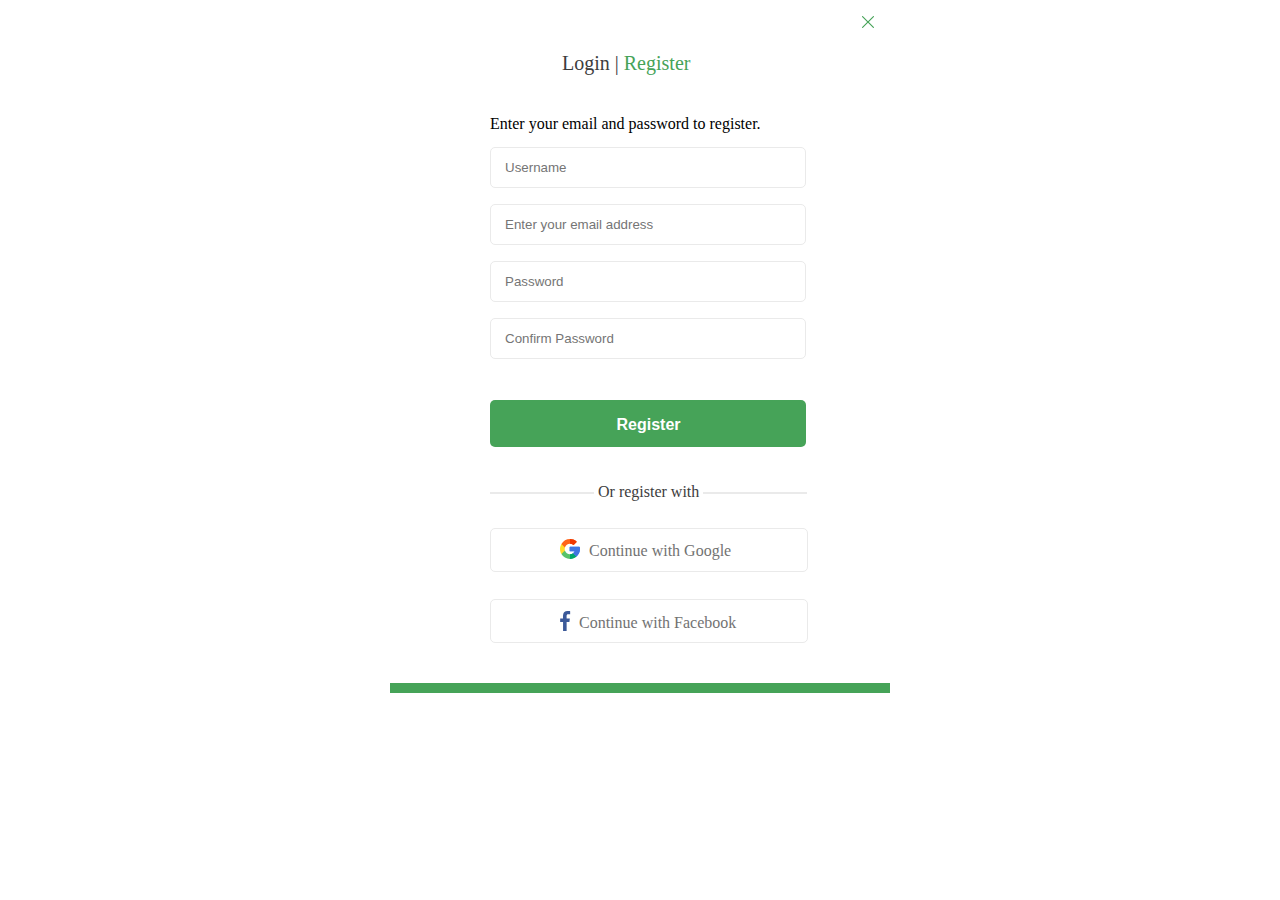
==== registration.html @ 06a03e7b "create new repository" ====
<!doctype html>
<html lang="en">
  <head>
    <meta charset="UTF-8">
    <meta name="viewport"
          content="width=device-width, user-scalable=no, initial-scale=1.0, maximum-scale=1.0, minimum-scale=1.0">
    <meta http-equiv="X-UA-Compatible" content="ie=edge">
    <title>Registration</title>

    <style>
        * {
            padding: 0;
            margin: 0;
        }
    </style>

  </head>

  <body style="max-width: 500px; margin: auto">
    <header>

      <img src="img/icon1.svg" alt="icon" style="float: right; padding: 13px 13px 0 0">

      <h1 style="padding: 52px 0 0 172px; font-size: 20px; font-weight: 500; color: #3D3D3D">
        Login | <span style="font-size: 20px; font-weight: 500; color: #46A358">Register</span>
      </h1>

    </header>

    <main>
      <p style="padding: 40px 0 0 100px;">Enter your email and password to register.</p>

      <form name="registration_form" action="" method="post">

        <div>
          <input type="text" name="Username" placeholder="Username" id="Username"
                 style="margin: 14px 0 0 100px; padding: 12px 0 12px 14px; width: 300px; border-radius: 5px; border: 1px solid #EAEAEA;">
        </div>

        <div>
          <input type="text" name="Email_Address" placeholder="Enter your email address" id="Email_Address"
                 style="margin: 16px 0 0 100px; padding: 12px 0 12px 14px; width: 300px; border-radius: 5px; border: 1px solid #EAEAEA;">
        </div>

        <div>
          <input type="text" name="Password" placeholder="Password" id="Password"
                 style="margin: 16px 0 0 100px; padding: 12px 0 12px 14px; width: 300px; border-radius: 5px; border: 1px solid #EAEAEA;">
        </div>

        <div>
          <input type="text" name="Confirm_Password" placeholder="Confirm Password" id="Confirm_Password"
                 style="margin: 16px 0 0 100px; padding: 12px 0 12px 14px; width: 300px; border-radius: 5px; border: 1px solid #EAEAEA;">
        </div>

        <div>
          <button type="submit"
                  style="margin: 41px 0 0 100px; padding: 16px 118px 13px 119px; width: 316px; font-size: 16px; font-weight: 700; color: #FFFFFF; background: #46A358; border-radius: 5px; border:none">
            Register
          </button>
        </div>

      </form>

    </main>

    <footer>

      <div style="margin: 36px 0 0 100px">
        <hr style="width: 102px; display: inline-block; border: 1px solid #EAEAEA; margin-bottom: 3px">

        <p style="display: inline-block; color: #3D3D3D">
          Or register with
        </p>

        <hr style="width: 102px; display: inline-block; border: 1px solid #EAEAEA; margin-bottom: 3px">
      </div>

      <div style="width: 316px; margin: 27px 0 0 100px; border: 1px solid #EAEAEA; border-radius: 5px">
        <a style="text-decoration: none; color: #727272" href="http://google.com" title="google" target="_blank">
          <img src="img/google.svg" alt="google" style="padding: 10px 211px 10px 69px; position: absolute">

          <p style="padding: 13px 68px 11px 98px">
            Continue with Google
          </p>
        </a>
      </div>

      <div style="width: 316px; margin: 27px 0 0 100px; border: 1px solid #EAEAEA; border-radius: 5px">
        <a style="text-decoration: none; color: #727272" href="http://facebook.com" title="facebook" target="_blank">
          <img src="img/facebook.svg" alt="facebook" style="padding: 11px 216px 9px 64px; position: absolute">

          <p style="padding: 14px 63px 10px 88px">
            Continue with Facebook
          </p>
        </a>
      </div>

      <hr style="margin: 40px 0 0 0; padding-bottom: 10px; background: #46A358; border: none">

    </footer>

  </body>
</html>
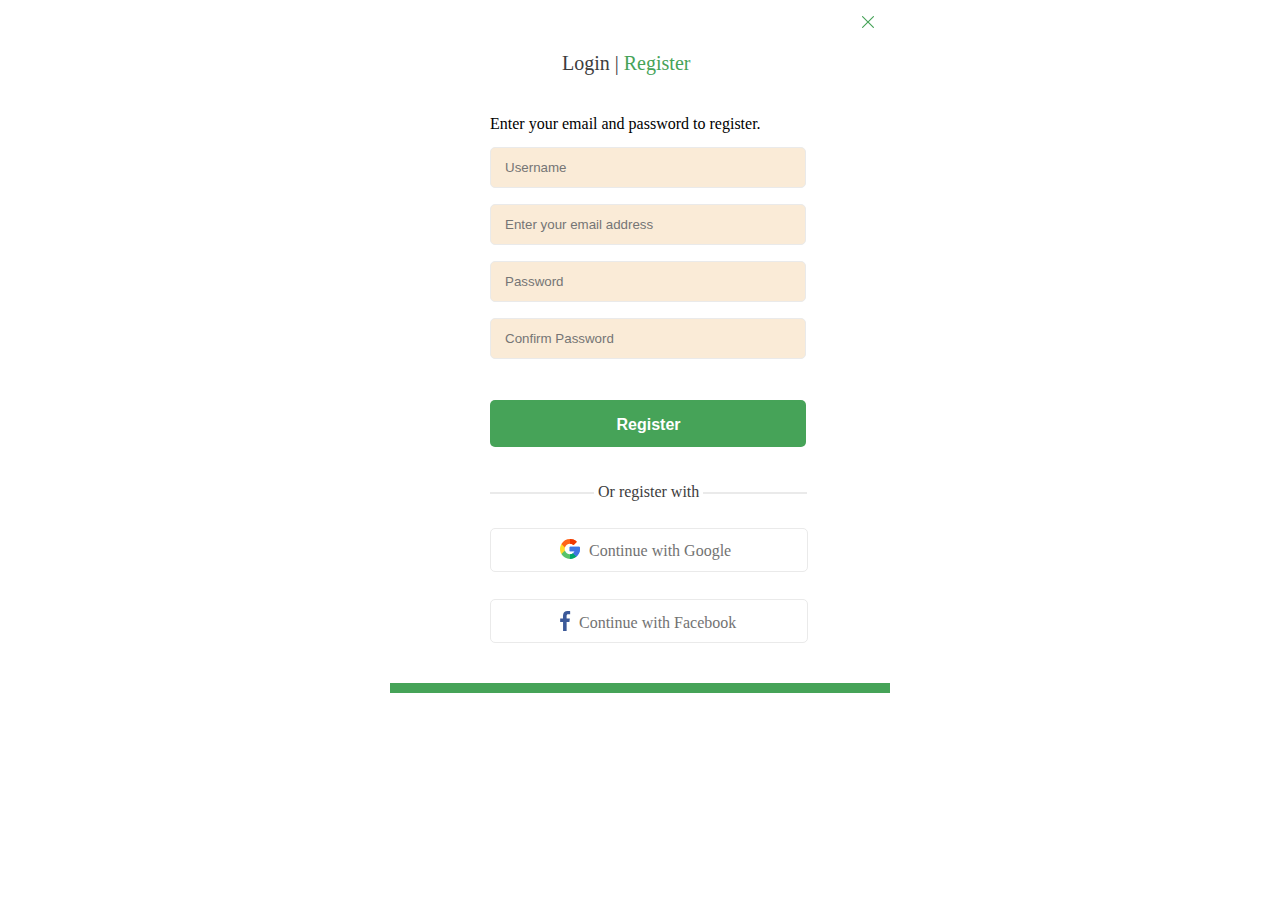
==== commit d90598a5: "change background input" ====
--- a/registration.html
+++ b/registration.html
@@ -34,22 +34,22 @@
 
         <div>
           <input type="text" name="Username" placeholder="Username" id="Username"
-                 style="margin: 14px 0 0 100px; padding: 12px 0 12px 14px; width: 300px; border-radius: 5px; border: 1px solid #EAEAEA;">
+                 style="margin: 14px 0 0 100px; padding: 12px 0 12px 14px; width: 300px; border-radius: 5px; border: 1px solid #EAEAEA; background: antiquewhite">
         </div>
 
         <div>
           <input type="text" name="Email_Address" placeholder="Enter your email address" id="Email_Address"
-                 style="margin: 16px 0 0 100px; padding: 12px 0 12px 14px; width: 300px; border-radius: 5px; border: 1px solid #EAEAEA;">
+                 style="margin: 16px 0 0 100px; padding: 12px 0 12px 14px; width: 300px; border-radius: 5px; border: 1px solid #EAEAEA; background: antiquewhite">
         </div>
 
         <div>
           <input type="text" name="Password" placeholder="Password" id="Password"
-                 style="margin: 16px 0 0 100px; padding: 12px 0 12px 14px; width: 300px; border-radius: 5px; border: 1px solid #EAEAEA;">
+                 style="margin: 16px 0 0 100px; padding: 12px 0 12px 14px; width: 300px; border-radius: 5px; border: 1px solid #EAEAEA; background: antiquewhite">
         </div>
 
         <div>
           <input type="text" name="Confirm_Password" placeholder="Confirm Password" id="Confirm_Password"
-                 style="margin: 16px 0 0 100px; padding: 12px 0 12px 14px; width: 300px; border-radius: 5px; border: 1px solid #EAEAEA;">
+                 style="margin: 16px 0 0 100px; padding: 12px 0 12px 14px; width: 300px; border-radius: 5px; border: 1px solid #EAEAEA; background: antiquewhite">
         </div>
 
         <div>
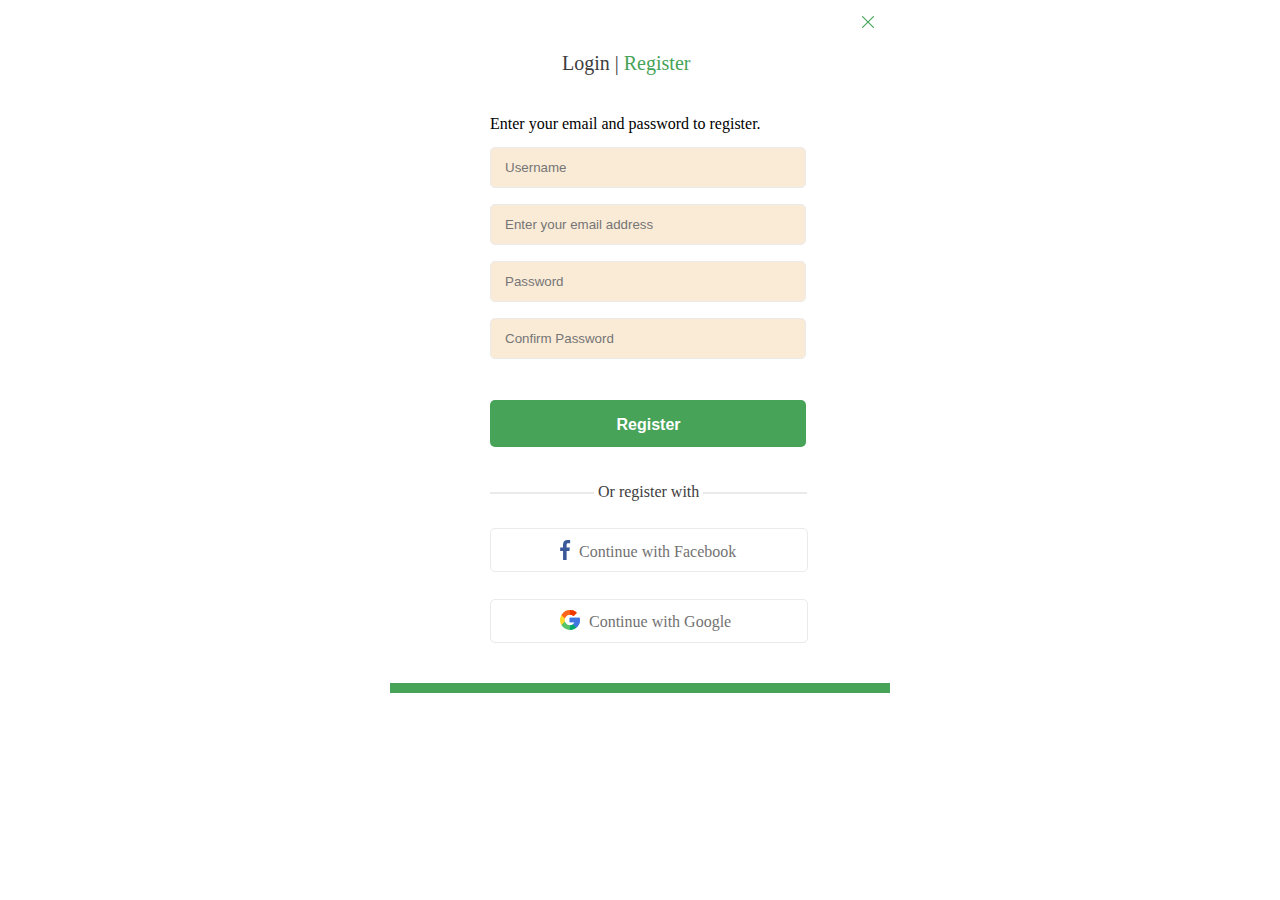
==== commit ade7986d: "changing links in places" ====
--- a/registration.html
+++ b/registration.html
@@ -76,21 +76,21 @@
       </div>
 
       <div style="width: 316px; margin: 27px 0 0 100px; border: 1px solid #EAEAEA; border-radius: 5px">
+        <a style="text-decoration: none; color: #727272" href="http://facebook.com" title="facebook" target="_blank">
+          <img src="img/facebook.svg" alt="facebook" style="padding: 11px 216px 9px 64px; position: absolute">
+
+          <p style="padding: 14px 63px 10px 88px">
+            Continue with Facebook
+          </p>
+        </a>
+      </div>
+
+      <div style="width: 316px; margin: 27px 0 0 100px; border: 1px solid #EAEAEA; border-radius: 5px">
         <a style="text-decoration: none; color: #727272" href="http://google.com" title="google" target="_blank">
           <img src="img/google.svg" alt="google" style="padding: 10px 211px 10px 69px; position: absolute">
 
           <p style="padding: 13px 68px 11px 98px">
             Continue with Google
-          </p>
-        </a>
-      </div>
-
-      <div style="width: 316px; margin: 27px 0 0 100px; border: 1px solid #EAEAEA; border-radius: 5px">
-        <a style="text-decoration: none; color: #727272" href="http://facebook.com" title="facebook" target="_blank">
-          <img src="img/facebook.svg" alt="facebook" style="padding: 11px 216px 9px 64px; position: absolute">
-
-          <p style="padding: 14px 63px 10px 88px">
-            Continue with Facebook
           </p>
         </a>
       </div>
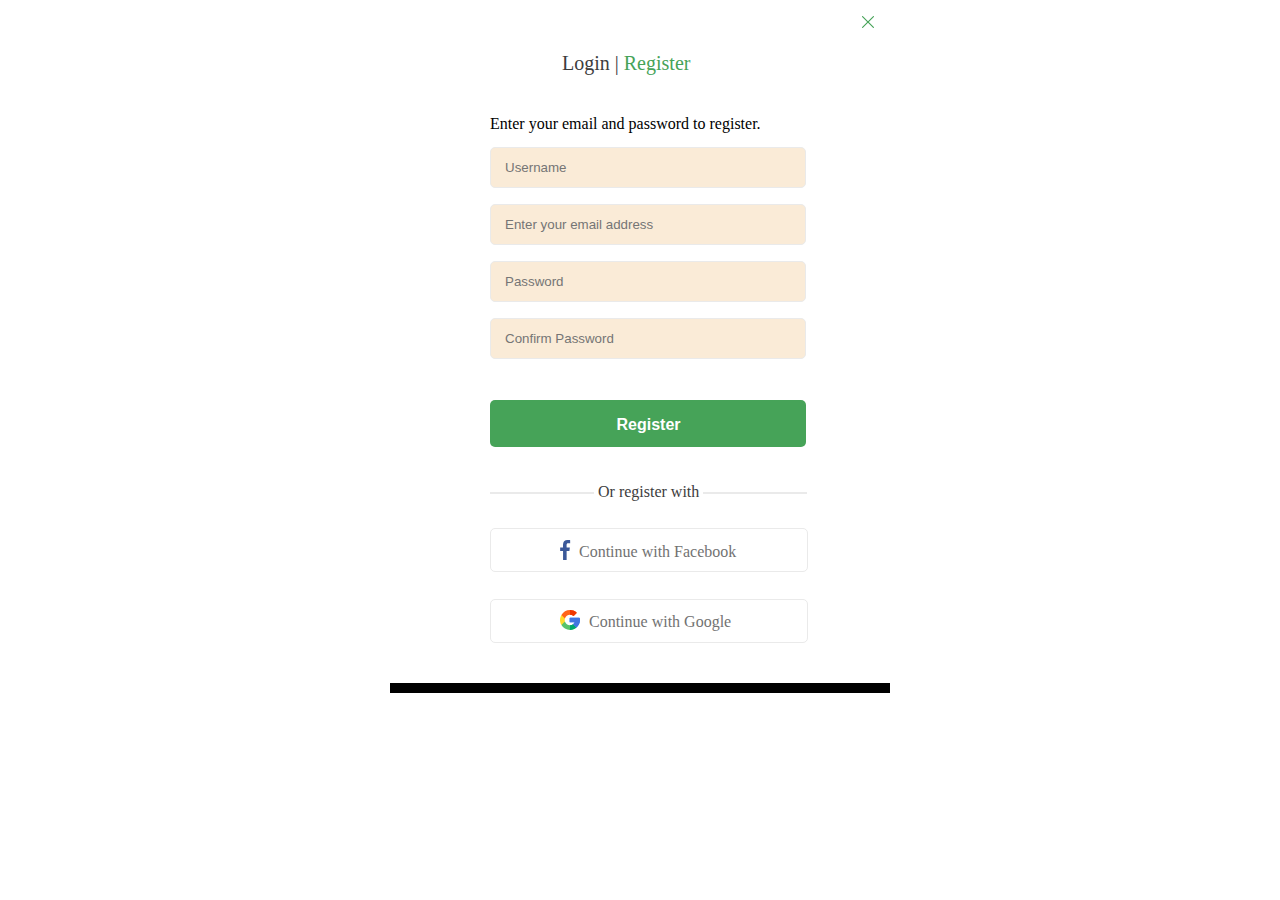
==== commit 84166e77: "change background hr" ====
--- a/registration.html
+++ b/registration.html
@@ -95,7 +95,7 @@
         </a>
       </div>
 
-      <hr style="margin: 40px 0 0 0; padding-bottom: 10px; background: #46A358; border: none">
+      <hr style="margin: 40px 0 0 0; padding-bottom: 10px; background: black; border: none">
 
     </footer>
 
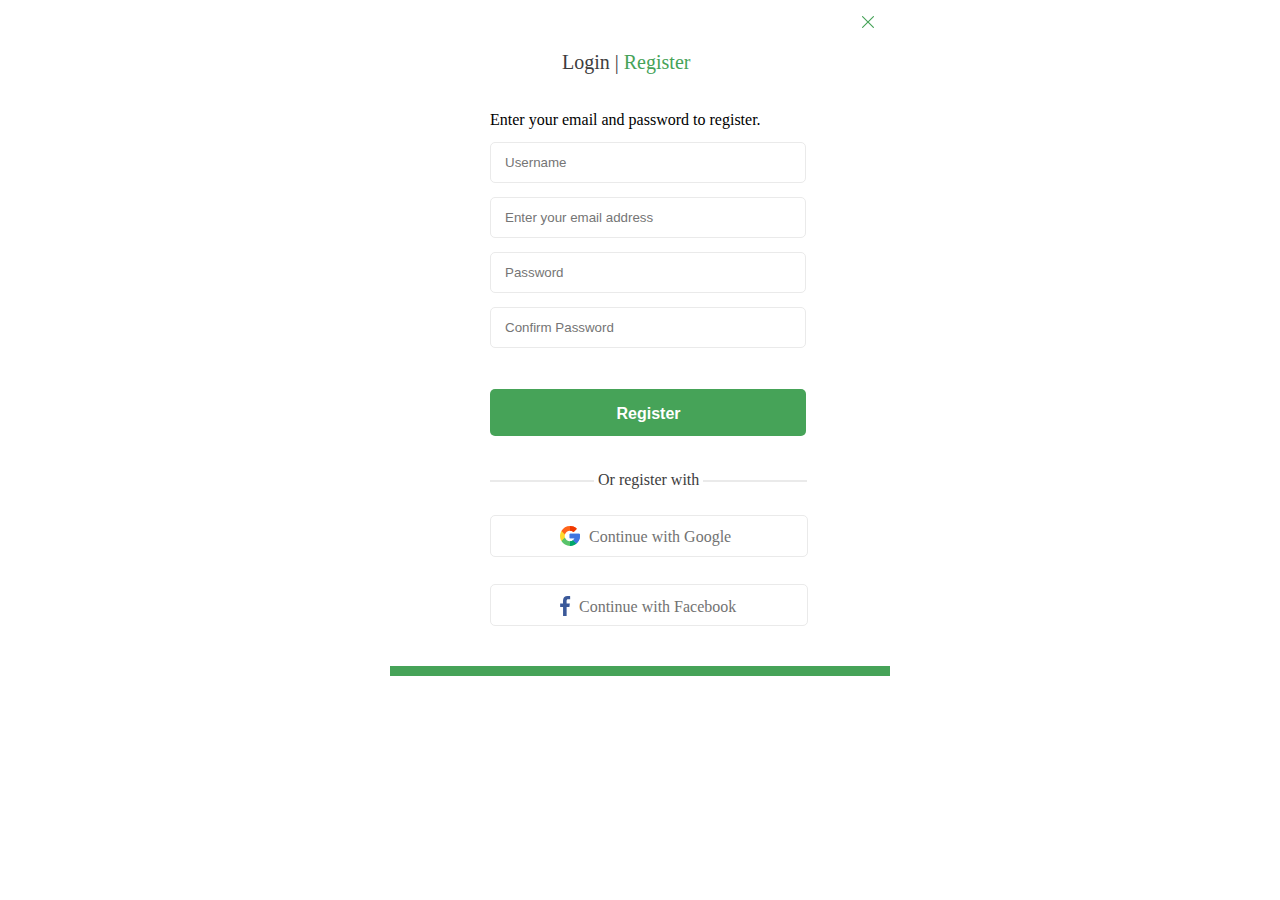
==== commit f30313a1: "add files" ====
--- a/registration.html
+++ b/registration.html
@@ -6,55 +6,44 @@
           content="width=device-width, user-scalable=no, initial-scale=1.0, maximum-scale=1.0, minimum-scale=1.0">
     <meta http-equiv="X-UA-Compatible" content="ie=edge">
     <title>Registration</title>
-
-    <style>
-        * {
-            padding: 0;
-            margin: 0;
-        }
-    </style>
-
+    <link rel="stylesheet" href="css/reset.css">
+    <link rel="stylesheet" href="css/style.css">
   </head>
 
-  <body style="max-width: 500px; margin: auto">
+  <body>
     <header>
 
-      <img src="img/icon1.svg" alt="icon" style="float: right; padding: 13px 13px 0 0">
+      <img class="cross_icon" src="img/icon1.svg" alt="icon">
 
-      <h1 style="padding: 52px 0 0 172px; font-size: 20px; font-weight: 500; color: #3D3D3D">
-        Login | <span style="font-size: 20px; font-weight: 500; color: #46A358">Register</span>
+      <h1 class="title_form">
+        Login | <span class="span_title_form">Register</span>
       </h1>
 
     </header>
 
     <main>
-      <p style="padding: 40px 0 0 100px;">Enter your email and password to register.</p>
+      <p class="text_registration">Enter your email and password to register.</p>
 
       <form name="registration_form" action="" method="post">
 
         <div>
-          <input type="text" name="Username" placeholder="Username" id="Username"
-                 style="margin: 14px 0 0 100px; padding: 12px 0 12px 14px; width: 300px; border-radius: 5px; border: 1px solid #EAEAEA; background: antiquewhite">
+          <input class="input_form" type="text" name="Username" placeholder="Username" id="Username">
         </div>
 
         <div>
-          <input type="text" name="Email_Address" placeholder="Enter your email address" id="Email_Address"
-                 style="margin: 16px 0 0 100px; padding: 12px 0 12px 14px; width: 300px; border-radius: 5px; border: 1px solid #EAEAEA; background: antiquewhite">
+          <input class="input_form" type="text" name="Email_Address" placeholder="Enter your email address" id="Email_Address">
         </div>
 
         <div>
-          <input type="text" name="Password" placeholder="Password" id="Password"
-                 style="margin: 16px 0 0 100px; padding: 12px 0 12px 14px; width: 300px; border-radius: 5px; border: 1px solid #EAEAEA; background: antiquewhite">
+          <input class="input_form" type="text" name="Password" placeholder="Password" id="Password">
         </div>
 
         <div>
-          <input type="text" name="Confirm_Password" placeholder="Confirm Password" id="Confirm_Password"
-                 style="margin: 16px 0 0 100px; padding: 12px 0 12px 14px; width: 300px; border-radius: 5px; border: 1px solid #EAEAEA; background: antiquewhite">
+          <input class="input_form" type="text" name="Confirm_Password" placeholder="Confirm Password" id="Confirm_Password">
         </div>
 
         <div>
-          <button type="submit"
-                  style="margin: 41px 0 0 100px; padding: 16px 118px 13px 119px; width: 316px; font-size: 16px; font-weight: 700; color: #FFFFFF; background: #46A358; border-radius: 5px; border:none">
+          <button class="btn_registration" type="submit">
             Register
           </button>
         </div>
@@ -65,37 +54,37 @@
 
     <footer>
 
-      <div style="margin: 36px 0 0 100px">
-        <hr style="width: 102px; display: inline-block; border: 1px solid #EAEAEA; margin-bottom: 3px">
+      <div class="section_offer">
+        <hr class="broken_line">
 
-        <p style="display: inline-block; color: #3D3D3D">
+        <p class="text_offer">
           Or register with
         </p>
 
-        <hr style="width: 102px; display: inline-block; border: 1px solid #EAEAEA; margin-bottom: 3px">
+        <hr class="broken_line">
       </div>
 
-      <div style="width: 316px; margin: 27px 0 0 100px; border: 1px solid #EAEAEA; border-radius: 5px">
-        <a style="text-decoration: none; color: #727272" href="http://facebook.com" title="facebook" target="_blank">
-          <img src="img/facebook.svg" alt="facebook" style="padding: 11px 216px 9px 64px; position: absolute">
+      <div class="socials">
+        <a class="socials_link" href="http://google.com" title="google" target="_blank">
+          <img class="icon_google" src="img/google.svg" alt="google">
 
-          <p style="padding: 14px 63px 10px 88px">
+          <p class="text_google">
+            Continue with Google
+          </p>
+        </a>
+      </div>
+
+      <div class="socials">
+        <a class="socials_link" href="http://facebook.com" title="facebook" target="_blank">
+          <img class="icon_facebook" src="img/facebook.svg" alt="facebook">
+
+          <p class="text_facebook">
             Continue with Facebook
           </p>
         </a>
       </div>
 
-      <div style="width: 316px; margin: 27px 0 0 100px; border: 1px solid #EAEAEA; border-radius: 5px">
-        <a style="text-decoration: none; color: #727272" href="http://google.com" title="google" target="_blank">
-          <img src="img/google.svg" alt="google" style="padding: 10px 211px 10px 69px; position: absolute">
-
-          <p style="padding: 13px 68px 11px 98px">
-            Continue with Google
-          </p>
-        </a>
-      </div>
-
-      <hr style="margin: 40px 0 0 0; padding-bottom: 10px; background: black; border: none">
+      <hr class="background_line">
 
     </footer>
 
--- a/css/style.css
+++ b/css/style.css
@@ -0,0 +1,104 @@
+* {
+    padding: 0;
+    margin: 0;
+}
+
+body{
+    max-width: 500px;
+    margin: auto;
+}
+
+.cross_icon{
+    float: right;
+    padding: 13px 13px 0 0;
+}
+
+.title_form{
+    padding: 52px 0 0 172px;
+    font-size: 20px;
+    font-weight: 500;
+    color: #3D3D3D;
+}
+
+.span_title_form{
+    font-size: 20px;
+    font-weight: 500;
+    color: #46A358;
+}
+
+.text_registration{
+    padding: 40px 0 0 100px;
+}
+
+.input_form{
+    margin: 14px 0 0 100px;
+    padding: 12px 0 12px 14px;
+    width: 300px;
+    border-radius: 5px;
+    border: 1px solid #EAEAEA;
+}
+
+.btn_registration{
+    margin: 41px 0 0 100px;
+    padding: 16px 118px 13px 119px;
+    width: 316px;
+    font-size: 16px;
+    font-weight: 700;
+    color: #FFFFFF;
+    background: #46A358;
+    border-radius: 5px;
+    border:none;
+}
+
+.section_offer{
+    margin: 36px 0 0 100px;
+}
+
+.text_offer{
+    display: inline-block;
+    color: #3D3D3D;
+}
+
+.broken_line{
+    width: 102px;
+    display: inline-block;
+    border: 1px solid #EAEAEA;
+    margin-bottom: 3px;
+}
+
+.socials{
+    width: 316px;
+    margin: 27px 0 0 100px;
+    border: 1px solid #EAEAEA;
+    border-radius: 5px;
+}
+
+.socials_link{
+    text-decoration: none;
+    color: #727272;
+}
+
+.icon_google{
+    padding: 10px 211px 10px 69px;
+    position: absolute;
+}
+
+.icon_facebook{
+    padding: 11px 216px 9px 64px;
+    position: absolute;
+}
+
+.text_google{
+    padding: 13px 68px 11px 98px;
+}
+
+.text_facebook{
+    padding: 14px 63px 10px 88px;
+}
+
+.background_line{
+    margin: 40px 0 0 0;
+    padding-bottom: 10px;
+    background: #46A358;
+    border: none;
+}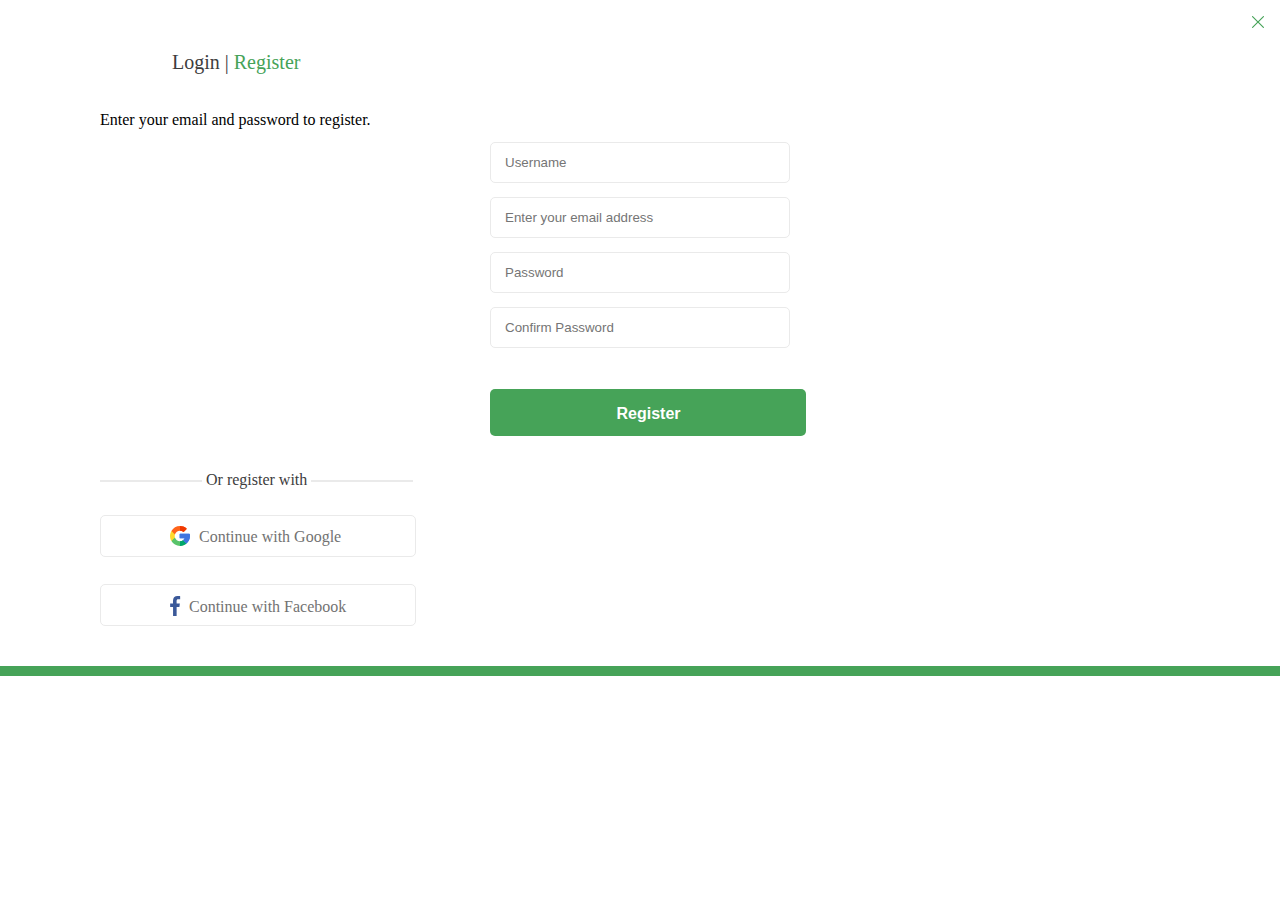
==== commit 5f78f265: "aff file" ====
--- a/registration.html
+++ b/registration.html
@@ -1,92 +1,90 @@
 <!doctype html>
 <html lang="en">
-  <head>
-    <meta charset="UTF-8">
-    <meta name="viewport"
-          content="width=device-width, user-scalable=no, initial-scale=1.0, maximum-scale=1.0, minimum-scale=1.0">
-    <meta http-equiv="X-UA-Compatible" content="ie=edge">
-    <title>Registration</title>
-    <link rel="stylesheet" href="css/reset.css">
-    <link rel="stylesheet" href="css/style.css">
-  </head>
 
-  <body>
-    <header>
+<head>
+  <meta charset="UTF-8">
+  <meta name="viewport"
+    content="width=device-width, user-scalable=no, initial-scale=1.0, maximum-scale=1.0, minimum-scale=1.0">
+  <meta http-equiv="X-UA-Compatible" content="ie=edge">
+  <title>Registration</title>
+  <link rel="stylesheet" href="css/reset.css">
+  <link rel="stylesheet" href="css/style.css">
+</head>
 
-      <img class="cross_icon" src="img/icon1.svg" alt="icon">
+<body>
 
-      <h1 class="title_form">
-        Login | <span class="span_title_form">Register</span>
-      </h1>
+  <div>
+  </div>
+  <img class="cross_icon" src="img/icon1.svg" alt="icon">
 
-    </header>
+  <h1 class="title_form">
+    Login | <span class="span_title_form">Register</span>
+  </h1>
 
-    <main>
-      <p class="text_registration">Enter your email and password to register.</p>
+  <p class="text_registration">Enter your email and password to register.</p>
 
-      <form name="registration_form" action="" method="post">
+  <form name="registration_form" action="" method="post">
 
-        <div>
-          <input class="input_form" type="text" name="Username" placeholder="Username" id="Username">
-        </div>
+    <div>
+      <input class="input_form" type="text" name="Username" placeholder="Username" id="Username">
+    </div>
 
-        <div>
-          <input class="input_form" type="text" name="Email_Address" placeholder="Enter your email address" id="Email_Address">
-        </div>
+    <div>
+      <input class="input_form" type="text" name="Email_Address" placeholder="Enter your email address"
+        id="Email_Address">
+    </div>
 
-        <div>
-          <input class="input_form" type="text" name="Password" placeholder="Password" id="Password">
-        </div>
+    <div>
+      <input class="input_form" type="text" name="Password" placeholder="Password" id="Password">
+    </div>
 
-        <div>
-          <input class="input_form" type="text" name="Confirm_Password" placeholder="Confirm Password" id="Confirm_Password">
-        </div>
+    <div>
+      <input class="input_form" type="text" name="Confirm_Password" placeholder="Confirm Password"
+        id="Confirm_Password">
+    </div>
 
-        <div>
-          <button class="btn_registration" type="submit">
-            Register
-          </button>
-        </div>
+    <div>
+      <button class="btn_registration" type="submit">
+        Register
+      </button>
+    </div>
 
-      </form>
+  </form>
 
-    </main>
+  <div class="section_offer">
+    <hr class="broken_line">
 
-    <footer>
+    <p class="text_offer">
+      Or register with
+    </p>
 
-      <div class="section_offer">
-        <hr class="broken_line">
+    <hr class="broken_line">
+  </div>
 
-        <p class="text_offer">
-          Or register with
-        </p>
+  <div class="socials">
+    <a class="socials_link" href="http://google.com" title="google" target="_blank">
+      <img class="icon_google" src="img/google.svg" alt="google">
 
-        <hr class="broken_line">
-      </div>
+      <p class="text_google">
+        Continue with Google
+      </p>
+    </a>
+  </div>
 
-      <div class="socials">
-        <a class="socials_link" href="http://google.com" title="google" target="_blank">
-          <img class="icon_google" src="img/google.svg" alt="google">
+  <div class="socials">
+    <a class="socials_link" href="http://facebook.com" title="facebook" target="_blank">
+      <img class="icon_facebook" src="img/facebook.svg" alt="facebook">
 
-          <p class="text_google">
-            Continue with Google
-          </p>
-        </a>
-      </div>
+      <p class="text_facebook">
+        Continue with Facebook
+      </p>
+    </a>
+  </div>
 
-      <div class="socials">
-        <a class="socials_link" href="http://facebook.com" title="facebook" target="_blank">
-          <img class="icon_facebook" src="img/facebook.svg" alt="facebook">
+  <hr class="background_line">
 
-          <p class="text_facebook">
-            Continue with Facebook
-          </p>
-        </a>
-      </div>
+  </div>
 
-      <hr class="background_line">
+</body>
 
-    </footer>
-
-  </body>
 </html>--- a/css/style.css
+++ b/css/style.css
@@ -1,36 +1,37 @@
 * {
     padding: 0;
     margin: 0;
-}
-
-body{
+    box-sizing: border-box;
+}
+
+div {
     max-width: 500px;
     margin: auto;
 }
 
-.cross_icon{
+.cross_icon {
     float: right;
     padding: 13px 13px 0 0;
 }
 
-.title_form{
+.title_form {
     padding: 52px 0 0 172px;
     font-size: 20px;
     font-weight: 500;
     color: #3D3D3D;
 }
 
-.span_title_form{
+.span_title_form {
     font-size: 20px;
     font-weight: 500;
     color: #46A358;
 }
 
-.text_registration{
+.text_registration {
     padding: 40px 0 0 100px;
 }
 
-.input_form{
+.input_form {
     margin: 14px 0 0 100px;
     padding: 12px 0 12px 14px;
     width: 300px;
@@ -38,7 +39,7 @@
     border: 1px solid #EAEAEA;
 }
 
-.btn_registration{
+.btn_registration {
     margin: 41px 0 0 100px;
     padding: 16px 118px 13px 119px;
     width: 316px;
@@ -47,58 +48,184 @@
     color: #FFFFFF;
     background: #46A358;
     border-radius: 5px;
-    border:none;
-}
-
-.section_offer{
+    border: none;
+}
+
+.section_offer {
     margin: 36px 0 0 100px;
 }
 
-.text_offer{
+.text_offer {
     display: inline-block;
     color: #3D3D3D;
 }
 
-.broken_line{
+.broken_line {
     width: 102px;
     display: inline-block;
     border: 1px solid #EAEAEA;
     margin-bottom: 3px;
 }
 
-.socials{
+.socials {
     width: 316px;
     margin: 27px 0 0 100px;
     border: 1px solid #EAEAEA;
     border-radius: 5px;
 }
 
-.socials_link{
+.socials_link {
     text-decoration: none;
     color: #727272;
 }
 
-.icon_google{
+.icon_google {
     padding: 10px 211px 10px 69px;
     position: absolute;
 }
 
-.icon_facebook{
+.icon_facebook {
     padding: 11px 216px 9px 64px;
     position: absolute;
 }
 
-.text_google{
+.text_google {
     padding: 13px 68px 11px 98px;
 }
 
-.text_facebook{
+.text_facebook {
     padding: 14px 63px 10px 88px;
 }
 
-.background_line{
+.background_line {
     margin: 40px 0 0 0;
     padding-bottom: 10px;
     background: #46A358;
     border: none;
+}
+
+.container {
+    max-width: 1200px;
+    margin: auto;
+    display: flex;
+    justify-content: space-between;
+    align-items: center;
+}
+
+header {
+    margin-bottom: 12px;
+    padding-top: 30px;
+}
+
+header nav ul {
+    display: flex;
+    align-items: center;
+    list-style: none;
+    gap: 50px;
+}
+
+header nav ul li a {
+    font-family: "Cera Pro", sans-serif;
+    font-weight: 400;
+    font-size: 16px;
+    color: #3d3d3d;
+    text-decoration: none;
+}
+
+header .login {
+    border-radius: 6px;
+    background: #46A358;
+    padding: 7px 17px;
+    display: flex;
+    align-items: center;
+    font-family: "Cera Pro", sans-serif;
+    font-weight: 500;
+    font-size: 16px;
+    color: #fff;
+    text-decoration: none;
+}
+
+header .login svg {
+    margin-right: 4px;
+}
+
+header .login svg path {
+    transition: 0.4s;
+}
+
+header .login:hover {
+    background-color: white;
+    color: #46A358;
+}
+
+header .login:hover svg path {
+    stroke: #46A358;
+}
+
+article {
+    padding-left: 40px;
+    margin-bottom: 20px;
+}
+
+.welcome {
+    font-family: "Cera Pro", sans-serif;
+    font-size: 14px;
+    font-weight: 500;
+    line-height: 16px;
+    letter-spacing: 0.1em;
+    text-align: left;
+    text-underline-position: from-font;
+    text-decoration-skip-ink: none;
+    margin-bottom: 7px;
+    margin-left: 3px;
+}
+
+.main_title {
+    font-family: "Cera Pro", sans-serif;
+    font-size: 70px;
+    font-weight: 900;
+    line-height: 70px;
+    text-align: left;
+    text-underline-position: from-font;
+    text-decoration-skip-ink: none;
+    margin-bottom: 5px;
+}
+
+.planet{
+    font-family: "Cera Pro", sans-serif;
+    font-size: 70px;
+    font-weight: 900;
+    line-height: 70px;
+    text-align: left;
+    text-underline-position: from-font;
+    text-decoration-skip-ink: none;
+    color: #46A358;
+}
+
+.order {
+    font-family: "Cera Pro", sans-serif;
+    font-size: 14px;
+    font-weight: 400;
+    line-height: 24px;
+    text-align: left;
+    text-underline-position: from-font;
+    text-decoration-skip-ink: none;
+    margin-left: 3px;
+    margin-bottom: 44px;
+}
+
+.shop_now {
+    font-family: "Cera Pro", sans-serif;
+    font-size: 16px;
+    font-weight: 700;
+    line-height: 20px;
+    text-align: left;
+    text-underline-position: from-font;
+    text-decoration-skip-ink: none;
+    text-decoration: none;
+    color: #FFFFFF;
+    background: #46A358;
+    border-radius: 6px;
+    padding: 10px 26px;
+    margin-left: 2px;
 }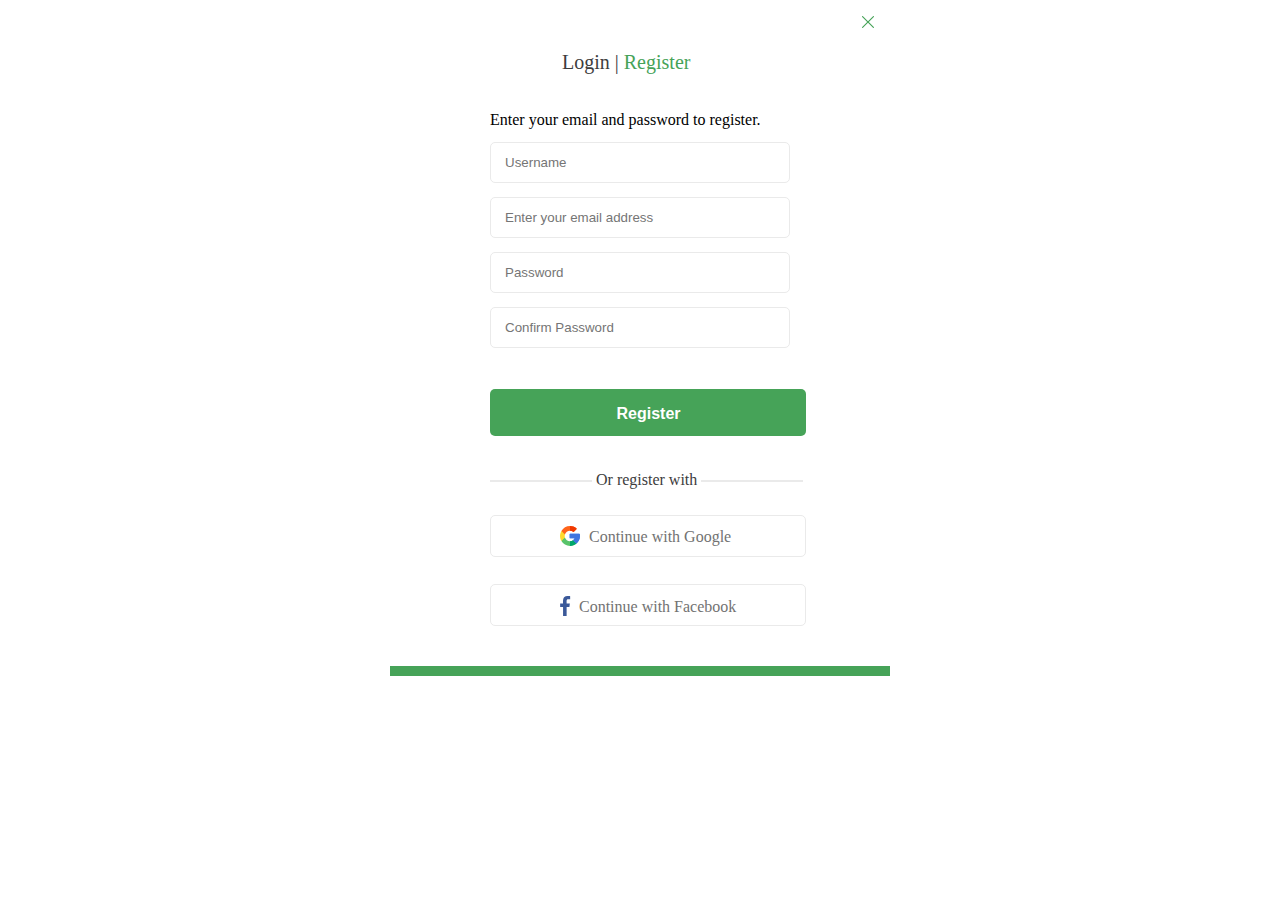
==== commit ec9e4ba4: "add files" ====
--- a/registration.html
+++ b/registration.html
@@ -12,79 +12,77 @@
 </head>
 
 <body>
+  <div class="container_registration">
+    <img class="cross_icon" src="img/icon1.svg" alt="icon">
 
-  <div>
-  </div>
-  <img class="cross_icon" src="img/icon1.svg" alt="icon">
-
-  <h1 class="title_form">
-    Login | <span class="span_title_form">Register</span>
-  </h1>
-
-  <p class="text_registration">Enter your email and password to register.</p>
-
-  <form name="registration_form" action="" method="post">
-
-    <div>
-      <input class="input_form" type="text" name="Username" placeholder="Username" id="Username">
+    <h1 class="title_form">
+      Login | <span class="span_title_form">Register</span>
+    </h1>
+  
+    <p class="text_registration">Enter your email and password to register.</p>
+  
+    <form name="registration_form" action="" method="post">
+  
+      <div>
+        <input class="input_form" type="text" name="Username" placeholder="Username" id="Username">
+      </div>
+  
+      <div>
+        <input class="input_form" type="text" name="Email_Address" placeholder="Enter your email address"
+          id="Email_Address">
+      </div>
+  
+      <div>
+        <input class="input_form" type="text" name="Password" placeholder="Password" id="Password">
+      </div>
+  
+      <div>
+        <input class="input_form" type="text" name="Confirm_Password" placeholder="Confirm Password"
+          id="Confirm_Password">
+      </div>
+  
+      <div>
+        <button class="btn_registration" type="submit">
+          Register
+        </button>
+      </div>
+  
+    </form>
+  
+    <div class="section_offer">
+      <hr class="broken_line">
+  
+      <p class="text_offer">
+        Or register with
+      </p>
+  
+      <hr class="broken_line">
     </div>
-
-    <div>
-      <input class="input_form" type="text" name="Email_Address" placeholder="Enter your email address"
-        id="Email_Address">
+  
+    <div class="socials">
+      <a class="socials_link" href="http://google.com" title="google" target="_blank">
+        <img class="icon_google" src="img/google.svg" alt="google">
+  
+        <p class="text_google">
+          Continue with Google
+        </p>
+      </a>
     </div>
-
-    <div>
-      <input class="input_form" type="text" name="Password" placeholder="Password" id="Password">
+  
+    <div class="socials">
+      <a class="socials_link" href="http://facebook.com" title="facebook" target="_blank">
+        <img class="icon_facebook" src="img/facebook.svg" alt="facebook">
+  
+        <p class="text_facebook">
+          Continue with Facebook
+        </p>
+      </a>
     </div>
-
-    <div>
-      <input class="input_form" type="text" name="Confirm_Password" placeholder="Confirm Password"
-        id="Confirm_Password">
-    </div>
-
-    <div>
-      <button class="btn_registration" type="submit">
-        Register
-      </button>
-    </div>
-
-  </form>
-
-  <div class="section_offer">
-    <hr class="broken_line">
-
-    <p class="text_offer">
-      Or register with
-    </p>
-
-    <hr class="broken_line">
-  </div>
-
-  <div class="socials">
-    <a class="socials_link" href="http://google.com" title="google" target="_blank">
-      <img class="icon_google" src="img/google.svg" alt="google">
-
-      <p class="text_google">
-        Continue with Google
-      </p>
-    </a>
-  </div>
-
-  <div class="socials">
-    <a class="socials_link" href="http://facebook.com" title="facebook" target="_blank">
-      <img class="icon_facebook" src="img/facebook.svg" alt="facebook">
-
-      <p class="text_facebook">
-        Continue with Facebook
-      </p>
-    </a>
-  </div>
-
-  <hr class="background_line">
+  
+    <hr class="background_line">
 
   </div>
-
+  
 </body>
 
 </html>--- a/css/style.css
+++ b/css/style.css
@@ -1,10 +1,62 @@
+@font-face {
+    font-family: 'fontspring_demo_-_cera_proRg';
+    src: url('../fonts/fontspring-demo-cerapro-regular-webfont.eot');
+    src: url('../fonts/fontspring-demo-cerapro-regular-webfont.eot?#iefix') format('embedded-opentype'),
+        url('../fonts/fontspring-demo-cerapro-regular-webfont.woff2') format('woff2'),
+        url('../fonts/fontspring-demo-cerapro-regular-webfont.woff') format('woff'),
+        url('../fonts/fontspring-demo-cerapro-regular-webfont.ttf') format('truetype'),
+        url('../fonts/fontspring-demo-cerapro-regular-webfont.svg#fontspring_demo_-_cera_proRg') format('svg');
+    font-weight: normal;
+    font-style: normal;
+
+}
+
+@font-face {
+    font-family: 'cera_promedium';
+    src: url('../fonts/fontspring-demo-cerapro-medium-webfont.eot');
+    src: url('../fonts/fontspring-demo-cerapro-medium-webfont.eot?#iefix') format('embedded-opentype'),
+        url('../fonts/fontspring-demo-cerapro-medium-webfont.woff2') format('woff2'),
+        url('../fonts/fontspring-demo-cerapro-medium-webfont.woff') format('woff'),
+        url('../fonts/fontspring-demo-cerapro-medium-webfont.ttf') format('truetype'),
+        url('../fonts/fontspring-demo-cerapro-medium-webfont.svg#cera_promedium') format('svg');
+    font-weight: normal;
+    font-style: normal;
+
+}
+
+@font-face {
+    font-family: 'fontspring_demo_-_cera_proBd';
+    src: url('../fonts/fontspring-demo-cerapro-bold-webfont.eot');
+    src: url('../fonts/fontspring-demo-cerapro-bold-webfont.eot?#iefix') format('embedded-opentype'),
+        url('../fonts/fontspring-demo-cerapro-bold-webfont.woff2') format('woff2'),
+        url('../fonts/fontspring-demo-cerapro-bold-webfont.woff') format('woff'),
+        url('../fonts/fontspring-demo-cerapro-bold-webfont.ttf') format('truetype'),
+        url('../fonts/fontspring-demo-cerapro-bold-webfont.svg#fontspring_demo_-_cera_proBd') format('svg');
+    font-weight: normal;
+    font-style: normal;
+
+}
+
+@font-face {
+    font-family: 'cera_problack';
+    src: url('../fonts/fontspring-demo-cerapro-black-webfont.eot');
+    src: url('../fonts/fontspring-demo-cerapro-black-webfont.eot?#iefix') format('embedded-opentype'),
+        url('../fonts/fontspring-demo-cerapro-black-webfont.woff2') format('woff2'),
+        url('../fonts/fontspring-demo-cerapro-black-webfont.woff') format('woff'),
+        url('../fonts/fontspring-demo-cerapro-black-webfont.ttf') format('truetype'),
+        url('../fonts/fontspring-demo-cerapro-black-webfont.svg#cera_problack') format('svg');
+    font-weight: normal;
+    font-style: normal;
+
+}
+
 * {
     padding: 0;
     margin: 0;
     box-sizing: border-box;
 }
 
-div {
+.container_registration {
     max-width: 500px;
     margin: auto;
 }
@@ -104,12 +156,23 @@
     border: none;
 }
 
-.container {
+.container_header {
     max-width: 1200px;
     margin: auto;
     display: flex;
     justify-content: space-between;
     align-items: center;
+    border-bottom: 1px solid rgba(70, 163, 88, 0.5);
+    padding-bottom: 18px;
+}
+
+.container_main {
+    max-width: 1200px;
+    margin: auto;
+    display: flex;
+    justify-content: space-between;
+    align-items: center;
+    background: linear-gradient(97.77deg, rgba(245, 245, 245, 0.5) -23.46%, rgba(245, 245, 245, 0.5) 107.51%);
 }
 
 header {
@@ -125,7 +188,7 @@
 }
 
 header nav ul li a {
-    font-family: "Cera Pro", sans-serif;
+    font-family: 'fontspring_demo_-_cera_proRg', sans-serif;
     font-weight: 400;
     font-size: 16px;
     color: #3d3d3d;
@@ -138,7 +201,7 @@
     padding: 7px 17px;
     display: flex;
     align-items: center;
-    font-family: "Cera Pro", sans-serif;
+    font-family: 'cera_promedium', sans-serif;
     font-weight: 500;
     font-size: 16px;
     color: #fff;
@@ -162,13 +225,24 @@
     stroke: #46A358;
 }
 
+header nav li a:hover {
+    font-family: 'fontspring_demo_-_cera_proBd', sans-serif;
+    font-size: 16px;
+    font-weight: 700;
+    line-height: 20.11px;
+    text-align: left;
+    text-underline-position: from-font;
+    text-decoration-skip-ink: none;
+}
+
 article {
+    max-width: 600px;
     padding-left: 40px;
     margin-bottom: 20px;
 }
 
 .welcome {
-    font-family: "Cera Pro", sans-serif;
+    font-family: 'cera_promedium', sans-serif;
     font-size: 14px;
     font-weight: 500;
     line-height: 16px;
@@ -181,7 +255,7 @@
 }
 
 .main_title {
-    font-family: "Cera Pro", sans-serif;
+    font-family: 'cera_problack', sans-serif;
     font-size: 70px;
     font-weight: 900;
     line-height: 70px;
@@ -191,8 +265,8 @@
     margin-bottom: 5px;
 }
 
-.planet{
-    font-family: "Cera Pro", sans-serif;
+.planet {
+    font-family: 'cera_problack', sans-serif;
     font-size: 70px;
     font-weight: 900;
     line-height: 70px;
@@ -203,7 +277,7 @@
 }
 
 .order {
-    font-family: "Cera Pro", sans-serif;
+    font-family: 'fontspring_demo_-_cera_proRg', sans-serif;
     font-size: 14px;
     font-weight: 400;
     line-height: 24px;
@@ -215,7 +289,7 @@
 }
 
 .shop_now {
-    font-family: "Cera Pro", sans-serif;
+    font-family: 'fontspring_demo_-_cera_proBd', sans-serif;
     font-size: 16px;
     font-weight: 700;
     line-height: 20px;
@@ -228,4 +302,218 @@
     border-radius: 6px;
     padding: 10px 26px;
     margin-left: 2px;
+}
+
+main .shop_now:hover {
+    background-color: white;
+    color: #46A358;
+}
+
+.banner {
+    margin-bottom: 26px;
+}
+
+.menu {
+    width: 1200px;
+    margin: auto;
+    display: flex;
+    justify-content: space-between;
+    margin-bottom: 90px;
+}
+
+.container_categories {
+    width: 310px;
+    background: #fbfbfb;
+}
+
+.categories {
+    font-family: 'fontspring_demo_-_cera_proBd', sans-serif;
+    font-size: 18px;
+    font-weight: 700;
+    line-height: 16px;
+    text-align: left;
+    text-underline-position: from-font;
+    text-decoration-skip-ink: none;
+    margin: 14px 0px 0px 18px;
+}
+
+main .container_categories ul li a {
+    text-decoration: none;
+    color: #3D3D3D;
+    font-family: 'fontspring_demo_-_cera_proRg', sans-serif;
+    font-size: 15px;
+    font-weight: 400;
+    line-height: 40px;
+    text-align: left;
+    text-underline-position: from-font;
+    text-decoration-skip-ink: none;
+    padding: 37px 0px 0px 30px;
+}
+
+main .container_categories ul {
+    padding-bottom: 377px;
+}
+
+main .container_categories ul a:hover {
+    font-family: 'fontspring_demo_-_cera_proBd', sans-serif;
+    font-size: 15px;
+    font-weight: 700;
+    line-height: 40px;
+    text-align: left;
+    text-underline-position: from-font;
+    text-decoration-skip-ink: none;
+    color: #46A358;
+}
+
+.container_plants {
+    width: 840px;
+}
+
+.navigation {
+    display: flex;
+    justify-content: space-between;
+    margin-bottom: 31px;
+}
+
+main .container_plants nav ul {
+    display: flex;
+    align-items: center;
+    list-style: none;
+    gap: 40px;
+}
+
+main .container_plants ul li a {
+    font-family: 'fontspring_demo_-_cera_proRg', sans-serif;
+    font-size: 15px;
+    font-weight: 400;
+    line-height: 16px;
+    text-align: left;
+    text-underline-position: from-font;
+    text-decoration-skip-ink: none;
+    text-decoration: none;
+    color: #3D3D3D;
+}
+
+main .container_plants ul a:hover {
+    font-family: 'fontspring_demo_-_cera_proBd', sans-serif;
+    font-size: 15px;
+    font-weight: 700;
+    line-height: 16px;
+    text-align: left;
+    text-underline-position: from-font;
+    text-decoration-skip-ink: none;
+    color: #46A358;
+}
+
+.sort {
+    display: flex;
+    justify-content: space-between;
+}
+
+.default_sorting {
+    padding-right: 5px;
+    font-family: 'fontspring_demo_-_cera_proRg', sans-serif;
+    font-size: 15px;
+    font-weight: 400;
+    line-height: 16px;
+    text-align: left;
+    text-underline-position: from-font;
+    text-decoration-skip-ink: none;
+}
+
+.assortment {
+    display: flex;
+    justify-content: space-between;
+    margin-bottom: 70px;
+}
+
+main .container_plants img {
+    height: 310px;
+    padding-bottom: 30px;
+}
+
+main .container_plants .assortment p {
+    font-family: 'fontspring_demo_-_cera_proRg', sans-serif;
+    font-size: 16px;
+    font-weight: 400;
+    line-height: 16px;
+    text-align: left;
+    text-underline-position: from-font;
+    text-decoration-skip-ink: none;
+    padding-bottom: 6px;
+}
+
+main .container_plants .assortment span {
+    font-size: 18px;
+    font-weight: 700;
+    line-height: 16px;
+    text-align: left;
+    text-underline-position: from-font;
+    text-decoration-skip-ink: none;
+    color: #46A358;
+}
+
+main .container_plants .assortment div {
+    background: #fbfbfb;
+}
+
+.assortment_1 {
+    display: flex;
+    justify-content: space-between;
+    margin-bottom: 70px;
+}
+
+main .container_plants .assortment_1 p {
+    font-family: 'fontspring_demo_-_cera_proRg', sans-serif;
+    font-size: 16px;
+    font-weight: 400;
+    line-height: 16px;
+    text-align: left;
+    text-underline-position: from-font;
+    text-decoration-skip-ink: none;
+    padding-bottom: 6px;
+}
+
+main .container_plants .assortment_1 span {
+    font-size: 18px;
+    font-weight: 700;
+    line-height: 16px;
+    text-align: left;
+    text-underline-position: from-font;
+    text-decoration-skip-ink: none;
+    color: #46A358;
+}
+
+main .container_plants .assortment_1 div {
+    background: #fbfbfb;
+}
+
+.assortment_2 {
+    display: flex;
+    justify-content: space-between;
+}
+
+main .container_plants .assortment_2 p {
+    font-family: 'fontspring_demo_-_cera_proRg', sans-serif;
+    font-size: 16px;
+    font-weight: 400;
+    line-height: 16px;
+    text-align: left;
+    text-underline-position: from-font;
+    text-decoration-skip-ink: none;
+    padding-bottom: 6px;
+}
+
+main .container_plants .assortment_2 span {
+    font-size: 18px;
+    font-weight: 700;
+    line-height: 16px;
+    text-align: left;
+    text-underline-position: from-font;
+    text-decoration-skip-ink: none;
+    color: #46A358;
+}
+
+main .container_plants .assortment_2 div {
+    background: #fbfbfb;
 }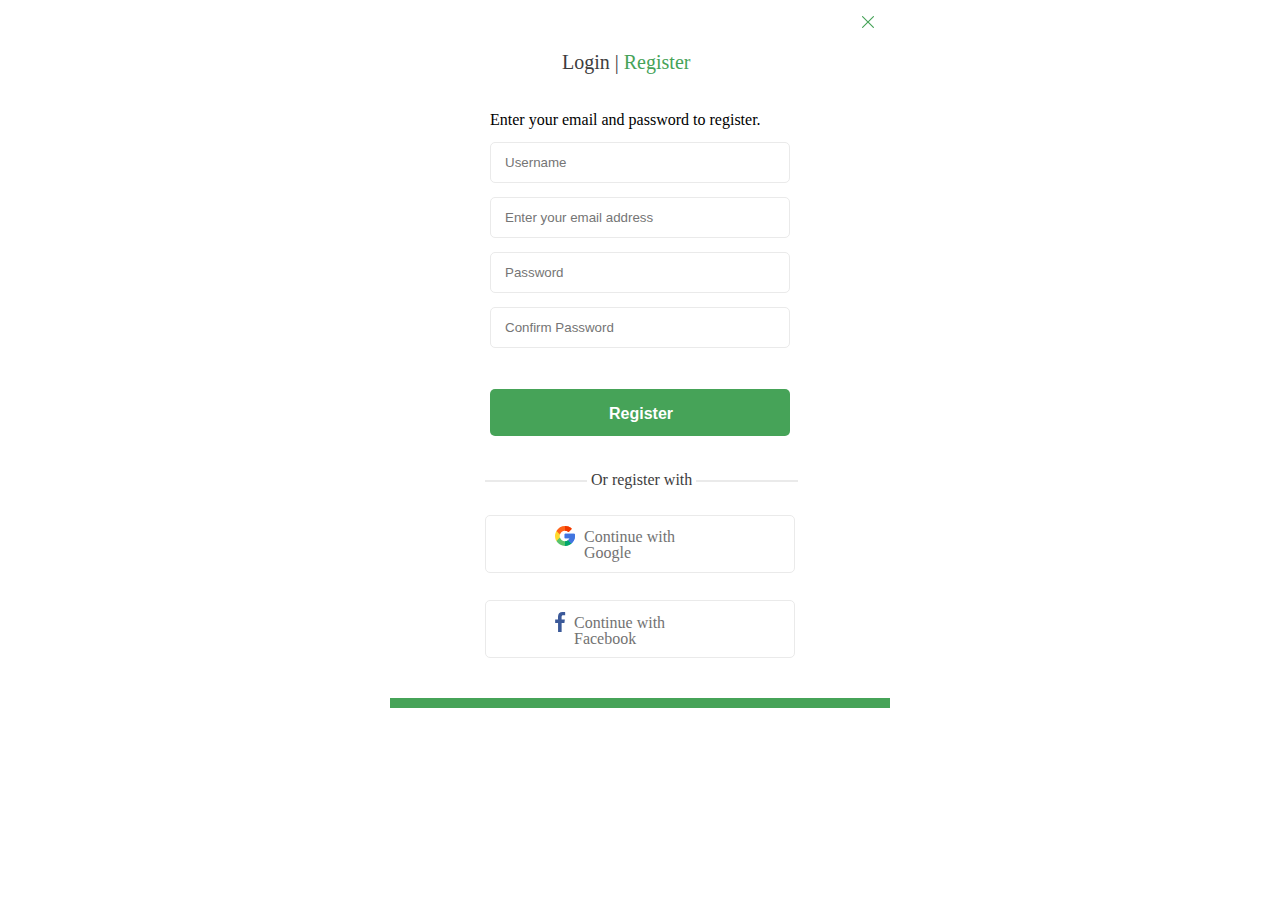
==== commit 3a649700: "change file" ====
--- a/registration.html
+++ b/registration.html
@@ -23,20 +23,20 @@
   
     <form name="registration_form" action="" method="post">
   
-      <div>
+      <div class="input_registration">
         <input class="input_form" type="text" name="Username" placeholder="Username" id="Username">
       </div>
   
-      <div>
+      <div class="input_registration">
         <input class="input_form" type="text" name="Email_Address" placeholder="Enter your email address"
           id="Email_Address">
       </div>
   
-      <div>
+      <div class="input_registration">
         <input class="input_form" type="text" name="Password" placeholder="Password" id="Password">
       </div>
   
-      <div>
+      <div class="input_registration">
         <input class="input_form" type="text" name="Confirm_Password" placeholder="Confirm Password"
           id="Confirm_Password">
       </div>
--- a/css/style.css
+++ b/css/style.css
@@ -94,7 +94,7 @@
 .btn_registration {
     margin: 41px 0 0 100px;
     padding: 16px 118px 13px 119px;
-    width: 316px;
+    width: 300px;
     font-size: 16px;
     font-weight: 700;
     color: #FFFFFF;
@@ -104,7 +104,7 @@
 }
 
 .section_offer {
-    margin: 36px 0 0 100px;
+    margin: 36px 0 0 95px;
 }
 
 .text_offer {
@@ -120,8 +120,8 @@
 }
 
 .socials {
-    width: 316px;
-    margin: 27px 0 0 100px;
+    width: 310px;
+    margin: 27px 0 0 95px;
     border: 1px solid #EAEAEA;
     border-radius: 5px;
 }
@@ -193,6 +193,7 @@
     font-size: 16px;
     color: #3d3d3d;
     text-decoration: none;
+    position: relative;
 }
 
 header .login {
@@ -225,6 +226,21 @@
     stroke: #46A358;
 }
 
+header nav ul li a::before {
+    content: "";
+    display: block;
+    background: #46A358;
+    height: 2px;
+    width: 0;
+    position: absolute;
+    bottom: -30px;
+    transition: 0.4s;
+}
+
+header nav li a:hover::before {
+    width: 100%;
+}
+
 header nav li a:hover {
     font-family: 'fontspring_demo_-_cera_proBd', sans-serif;
     font-size: 16px;
@@ -233,6 +249,115 @@
     text-align: left;
     text-underline-position: from-font;
     text-decoration-skip-ink: none;
+}
+
+header nav ul li .dropdown {
+    display: block;
+    list-style: none;
+    position: absolute;
+    top: 10px;
+    left: -60px;
+    display: none;
+    padding-top: 40px;
+}
+
+header nav ul li .dropdown a::before {
+    display: none;
+}
+
+header nav ul li .dropdown a {
+    padding: 8px 14px;
+    min-width: 188px;
+    display: inline-block;
+    background-color: #EDF6EE;
+    font-family: Encode Sans Expanded;
+    font-weight: 400;
+    font-size: 16px;
+    line-height: 20px;
+    letter-spacing: 0%;
+    transition: 0.3s;
+    position: relative;
+}
+
+header nav ul li .dropdown a:hover {
+    background-color: #1A712A;
+    color: white;
+}
+
+header nav ul li {
+    position: relative;
+}
+
+header nav li .dropdown li:last-of-type a::after {
+    content: "";
+    display: inline-block;
+    width: 7px;
+    height: 10px;
+    position: absolute;
+    right: 17px;
+    top: 12px;
+    background-image: url(../img/arow.svg);
+}
+
+header nav ul li .dropdown a:hover::after {
+    background-image: url(../img/arow_hover.svg);
+    transform: rotate(180deg);
+}
+
+header nav ul li.drop:hover .dropdown {
+    display: block;
+}
+
+header nav ul li .dropdown_1 {
+    display: block;
+    list-style: none;
+    position: absolute;
+    left: 189px;
+    top: -108px;
+    opacity: 0;
+}
+
+header nav li .dropdown_1 li:last-of-type a::after {
+    content: "";
+    display: inline-block;
+    width: 7px;
+    height: 10px;
+    position: absolute;
+    right: 17px;
+    top: 12px;
+    background-image: none;
+}
+
+header nav li .dropdown_1 li:nth-last-of-type(1) a::after {
+    background-image: none;
+}
+
+header nav li .dropdown_1 li:nth-last-of-type(2) a::after {
+    background-image: none;
+}
+
+header nav li .dropdown_1 li:nth-last-of-type(3) a::after {
+    background-image: none;
+}
+
+header nav li .dropdown_1 li:nth-last-of-type(4) a::after {
+    background-image: none;
+}
+
+header nav li .dropdown_1 li:nth-last-of-type(5) a::after {
+    background-image: none;
+}
+
+header nav li .dropdown_1 li:nth-last-of-type(6) a::after {
+    background-image: none;
+}
+
+header nav ul li .dropdown_1 a:hover::after {
+    background-image: none;
+}
+
+header nav ul li .drop_1:hover .dropdown_1 {
+    opacity: 1;
 }
 
 article {
@@ -302,6 +427,7 @@
     border-radius: 6px;
     padding: 10px 26px;
     margin-left: 2px;
+    transition: 0.5s;
 }
 
 main .shop_now:hover {
@@ -313,12 +439,12 @@
     margin-bottom: 26px;
 }
 
-.menu {
-    width: 1200px;
+.container_catalog {
+    max-width: 1200px;
     margin: auto;
     display: flex;
     justify-content: space-between;
-    margin-bottom: 90px;
+    margin-bottom: 94px;
 }
 
 .container_categories {
@@ -347,7 +473,7 @@
     text-align: left;
     text-underline-position: from-font;
     text-decoration-skip-ink: none;
-    padding: 37px 0px 0px 30px;
+    margin: 37px 0px 0px 30px;
 }
 
 main .container_categories ul {
@@ -392,6 +518,22 @@
     text-decoration-skip-ink: none;
     text-decoration: none;
     color: #3D3D3D;
+    position: relative;
+}
+
+main .container_plants ul a::before {
+    content: "";
+    display: block;
+    background: #46A358;
+    height: 2px;
+    width: 0;
+    position: absolute;
+    bottom: -7px;
+    transition: 0.4s;
+}
+
+main .container_plants ul a:hover::before {
+    width: 100%;
 }
 
 main .container_plants ul a:hover {
@@ -428,6 +570,7 @@
 }
 
 main .container_plants img {
+    width: 250px;
     height: 310px;
     padding-bottom: 30px;
 }
@@ -453,10 +596,6 @@
     color: #46A358;
 }
 
-main .container_plants .assortment div {
-    background: #fbfbfb;
-}
-
 .assortment_1 {
     display: flex;
     justify-content: space-between;
@@ -484,10 +623,6 @@
     color: #46A358;
 }
 
-main .container_plants .assortment_1 div {
-    background: #fbfbfb;
-}
-
 .assortment_2 {
     display: flex;
     justify-content: space-between;
@@ -514,6 +649,754 @@
     color: #46A358;
 }
 
-main .container_plants .assortment_2 div {
+main .container_plants .assortment .barberton_daisy {
+    background: #FBFBFB;
+    position: relative;
+}
+
+main .container_plants .assortment .angel_wing_begonia {
+    background: #FBFBFB;
+    position: relative;
+}
+
+main .container_plants .assortment .african_violet {
+    background: #FBFBFB;
+    position: relative;
+}
+
+main .container_plants .assortment_1 .beach_spider_lily {
+    background: #FBFBFB;
+    position: relative;
+}
+
+main .container_plants .assortment_1 .blushing_bromeliad {
+    background: #FBFBFB;
+    position: relative;
+}
+
+main .container_plants .assortment_1 .aluminum_plant {
+    background: #FBFBFB;
+    position: relative;
+}
+
+main .container_plants .assortment_2 .birds_nest_fern {
+    background: #FBFBFB;
+    position: relative;
+}
+
+main .container_plants .assortment_2 .broadleaf_lady_palm {
+    background: #FBFBFB;
+    position: relative;
+}
+
+main .container_plants .assortment_2 .chinese_evergreen {
+    background: #FBFBFB;
+    position: relative;
+}
+
+.container_offer {
+    max-width: 1200px;
+    margin: auto;
+    display: flex;
+    justify-content: space-between;
+    margin-bottom: 136px;
+}
+
+.succulents {
+    width: 586px;
     background: #fbfbfb;
-}+}
+
+.trends {
+    width: 586px;
+    background: #fbfbfb;
+}
+
+main .container_offer .succulents {
+    display: flex;
+    justify-content: space-between;
+}
+
+main .container_offer .succulents img {
+    width: 285px;
+    height: 290px;
+}
+
+main .container_offer .succulents h3 {
+    margin: 89px 30px 9px 119px;
+    font-family: 'cera_problack', sans-serif;
+    font-weight: 900;
+    font-size: 18px;
+    line-height: 133%;
+    text-transform: uppercase;
+    text-align: right;
+    color: #3d3d3d;
+}
+
+main .container_offer .succulents p {
+    margin: 0px 30px 25px 0px;
+    font-family: 'fontspring_demo_-_cera_proRg', sans-serif;
+    font-weight: 400;
+    font-size: 14px;
+    line-height: 171%;
+    text-align: right;
+    color: #727272;
+}
+
+main .container_offer .succulents a {
+    border-radius: 6px;
+    width: 140px;
+    font-family: 'cera_promedium', sans-serif;
+    font-weight: 500;
+    font-size: 14px;
+    line-height: 143%;
+    color: #fff;
+    background: #46a358;
+    text-decoration: none;
+    padding: 11px 47px 9px 28px;
+    float: right;
+}
+
+main .container_offer .succulents a svg {
+    position: absolute;
+    padding: 2px 0px 0px 2px;
+}
+
+main .container_offer .trends {
+    display: flex;
+    justify-content: space-between;
+}
+
+main .container_offer .trends img {
+    width: 285px;
+    height: 290px;
+}
+
+main .container_offer .trends h3 {
+    margin: 89px 30px 9px 116px;
+    font-family: 'cera_problack', sans-serif;
+    font-weight: 900;
+    font-size: 18px;
+    line-height: 133%;
+    text-transform: uppercase;
+    text-align: right;
+    color: #3d3d3d;
+}
+
+main .container_offer .trends p {
+    margin: 0px 30px 25px 0px;
+    font-family: 'fontspring_demo_-_cera_proRg', sans-serif;
+    font-weight: 400;
+    font-size: 14px;
+    line-height: 171%;
+    text-align: right;
+    color: #727272;
+}
+
+main .container_offer .trends a {
+    border-radius: 6px;
+    width: 140px;
+    font-family: 'cera_promedium', sans-serif;
+    font-weight: 500;
+    font-size: 14px;
+    line-height: 143%;
+    color: #fff;
+    background: #46a358;
+    text-decoration: none;
+    padding: 11px 47px 9px 28px;
+    float: right;
+}
+
+main .container_offer .trends a svg {
+    position: absolute;
+    padding: 2px 0px 0px 2px;
+}
+
+main .container_offer svg path {
+    transition: 0.4s;
+}
+
+main .container_offer a:hover {
+    background-color: white;
+    color: #46A358;
+}
+
+main .container_offer a:hover svg path {
+    stroke: #46A358;
+}
+
+.find_btn {
+    margin-right: 30px;
+    transition: 0.5s;
+}
+
+.find_btn_1 {
+    margin-right: 30px;
+    transition: 0.5s;
+}
+
+main .container_blog_posts {
+    max-width: 1200px;
+    margin: auto;
+    margin-bottom: 100px;
+}
+
+main .container_blog_posts h2 {
+    font-family: 'fontspring_demo_-_cera_proBd', sans-serif;
+    font-weight: 700;
+    font-size: 30px;
+    line-height: 53%;
+    text-align: center;
+    color: #3d3d3d;
+    margin-bottom: 15px;
+}
+
+main .container_blog_posts p {
+    font-family: 'fontspring_demo_-_cera_proRg', sans-serif;
+    font-weight: 400;
+    font-size: 14px;
+    line-height: 171%;
+    text-align: center;
+    color: #727272;
+    margin-bottom: 35px;
+}
+
+.cards {
+    display: flex;
+    justify-content: space-between;
+}
+
+main .container_blog_posts img {
+    width: 265px;
+    height: 195px;
+}
+
+main .container_blog_posts .card_1 {
+    width: 265px;
+    margin-bottom: 9px;
+}
+
+main .container_blog_posts .card_2 {
+    width: 265px;
+    margin-bottom: 9px;
+}
+
+main .container_blog_posts .card_3 {
+    width: 265px;
+    margin-bottom: 9px;
+}
+
+main .container_blog_posts .card_4 {
+    width: 265px;
+    margin-bottom: 9px;
+}
+
+main .container_blog_posts .cards span {
+    font-family: 'cera_promedium', sans-serif;
+    font-weight: 500;
+    font-size: 14px;
+    line-height: 114%;
+    color: #46a358;
+    margin: 0px 31px 4px 15px;
+}
+
+main .container_blog_posts .cards h3 {
+    font-family: 'fontspring_demo_-_cera_proBd', sans-serif;
+    font-weight: 700;
+    font-size: 20px;
+    line-height: 130%;
+    color: #3d3d3d;
+    margin: 0px 53px 4px 15px;
+}
+
+main .container_blog_posts .cards p {
+    font-family: 'fontspring_demo_-_cera_proRg', sans-serif;
+    font-weight: 400;
+    font-size: 14px;
+    line-height: 157%;
+    color: #727272;
+    margin: 0px 11px 9px 15px;
+    text-align: left;
+}
+
+main .container_blog_posts .cards a {
+    font-family: 'cera_promedium', sans-serif;
+    font-weight: 500;
+    font-size: 14px;
+    line-height: 114%;
+    color: #3d3d3d;
+    text-decoration: none;
+    margin: 0px 160px 13px 15px;
+}
+
+main .container_blog_posts .cards a svg {
+    position: absolute;
+    padding: 2px 0px 0px 3px;
+}
+
+main .container_blog_posts svg path {
+    transition: 0.4s;
+}
+
+main .container_blog_posts a:hover {
+    background-color: white;
+    color: #46A358;
+}
+
+main .container_blog_posts a:hover svg path {
+    stroke: #46A358;
+}
+
+main .container_blog_posts .card_1 {
+    background: #fbfbfb;
+}
+
+main .container_blog_posts .card_2 {
+    background: #fbfbfb;
+}
+
+main .container_blog_posts .card_3 {
+    background: #fbfbfb;
+}
+
+main .container_blog_posts .card_4 {
+    background: #fbfbfb;
+}
+
+.icons {
+    display: flex;
+    gap: 26px;
+    position: absolute;
+    bottom: 50px;
+    left: 68px;
+    opacity: 0;
+}
+
+main .container_plants .assortment .barberton_daisy:hover {
+    border-top: solid #46a358 1px;
+
+    .icons {
+        opacity: 1;
+    }
+}
+
+main .container_plants .assortment .angel_wing_begonia:hover {
+    border-top: solid #46a358 1px;
+
+    .icons {
+        opacity: 1;
+    }
+}
+
+main .container_plants .assortment .african_violet:hover {
+    border-top: solid #46a358 1px;
+
+    .icons {
+        opacity: 1;
+    }
+
+    .discount {
+        opacity: 1;
+    }
+
+    .strikethrough {
+        opacity: 1;
+    }
+}
+
+main .container_plants .assortment_1 .beach_spider_lily:hover {
+    border-top: solid #46a358 1px;
+
+    .icons {
+        opacity: 1;
+    }
+}
+
+main .container_plants .assortment_1 .blushing_bromeliad:hover {
+    border-top: solid #46a358 1px;
+
+    .icons {
+        opacity: 1;
+    }
+}
+
+main .container_plants .assortment_1 .aluminum_plant:hover {
+    border-top: solid #46a358 1px;
+
+    .icons {
+        opacity: 1;
+    }
+}
+
+main .container_plants .assortment_2 .birds_nest_fern:hover {
+    border-top: solid #46a358 1px;
+
+    .icons {
+        opacity: 1;
+    }
+}
+
+main .container_plants .assortment_2 .broadleaf_lady_palm:hover {
+    border-top: solid #46a358 1px;
+
+    .icons {
+        opacity: 1;
+    }
+}
+
+main .container_plants .assortment_2 .chinese_evergreen:hover {
+    border-top: solid #46a358 1px;
+
+    .icons {
+        opacity: 1;
+    }
+}
+
+.discount {
+    width: 80px;
+    height: 28px;
+    text-align: center;
+    padding-top: 6px;
+    border-radius: 1px;
+    position: absolute;
+    top: 14px;
+    font-weight: 500;
+    font-size: 16px;
+    line-height: 100%;
+    color: #fff;
+    background-color: #46a358;
+    opacity: 0;
+}
+
+.strikethrough {
+    position: absolute;
+    bottom: 0;
+    left: 75px;
+    color: #A5A5A5;
+    text-decoration: line-through;
+    font-weight: 400;
+    font-size: 18px;
+    line-height: 16px;
+    letter-spacing: 0%;
+    opacity: 0;
+}
+
+main .container_plants svg:hover {
+    stroke: #46a358;
+}
+
+.container_background {
+    max-width: 1200px;
+    margin: auto;
+}
+
+.container_description {
+    display: flex;
+    justify-content: space-between;
+    margin-bottom: 24px;
+    background: #FBFBFB;
+}
+
+.description {
+    width: 225px;
+}
+
+.description_1 {
+    width: 225px;
+    position: relative;
+}
+
+.border_description {
+    position: absolute;
+    top: 125px;
+    left: -94px;
+    width: 187px;
+    height: 1px;
+    background: rgba(70, 163, 88, 0.1);
+    transform: rotate(90deg);
+}
+
+.border_description_1 {
+    position: absolute;
+    top: 125px;
+    left: 159px;
+    width: 187px;
+    height: 1px;
+    background: rgba(70, 163, 88, 0.1);
+    transform: rotate(90deg);
+}
+
+footer .container_description img {
+    margin-bottom: 15px;
+    padding: 24px 0px 0px 25px;
+}
+
+.footer_header {
+    font-family: 'fontspring_demo_-_cera_proBd', sans-serif;
+    font-weight: 700;
+    font-size: 17px;
+    line-height: 16px;
+    letter-spacing: 0%;
+    color: #3D3D3D;
+    margin-bottom: 9px;
+    padding-left: 25px;
+}
+
+.footer_paragraph {
+    font-family: 'fontspring_demo_-_cera_proRg', sans-serif;
+    font-weight: 400;
+    font-size: 14px;
+    line-height: 22px;
+    letter-spacing: 0%;
+    color: #727272;
+    padding-left: 25px;
+}
+
+.join {
+    width: 380px;
+    margin-left: 62px;
+}
+
+.input_join {
+    padding: 12px 0 12px 11px;
+    width: 354px;
+    border-radius: 6px 0px 0px 6px;
+    border: none;
+    font-family: 'fontspring_demo_-_cera_proRg', sans-serif;
+    font-weight: 400;
+    font-size: 14px;
+    line-height: 16px;
+    letter-spacing: 0%;
+    box-shadow: 0 0 20px 0 rgba(0, 0, 0, 0.06);
+    background: #fff;
+    color: #ACACAC;
+}
+
+.footer_header_1 {
+    font-family: 'fontspring_demo_-_cera_proBd', sans-serif;
+    font-weight: 700;
+    font-size: 17px;
+    line-height: 16px;
+    letter-spacing: 0%;
+    color: #3D3D3D;
+    margin-bottom: 25px;
+    padding-top: 37px;
+}
+
+.btn_join {
+    padding: 12px 25px 12px 26px;
+    width: 85px;
+    font-family: 'fontspring_demo_-_cera_proBd', sans-serif;
+    font-weight: 700;
+    font-size: 18px;
+    line-height: 89%;
+    color: #fff;
+    background: #46A358;
+    border-radius: 0 6px 6px 0;
+    border: none;
+    cursor: pointer;
+    transition: 0.5s;
+}
+
+.btn_join:hover {
+    background: rgb(235, 235, 242);
+    background: linear-gradient(90deg, rgba(235, 235, 242, 1) 0%, rgba(234, 234, 242, 1) 35%, rgba(12, 13, 13, 1) 100%);
+    color: #46A358;
+}
+
+.form_join {
+    display: flex;
+    justify-content: center;
+    margin-bottom: 18px;
+    padding-right: 25px;
+}
+
+.footer_paragraph_1 {
+    font-family: 'fontspring_demo_-_cera_proRg', sans-serif;
+    font-weight: 400;
+    font-size: 13px;
+    line-height: 22px;
+    letter-spacing: 0%;
+    color: #727272;
+    padding-right: 25px;
+}
+
+.container_gradient {
+    display: flex;
+    justify-content: space-between;
+    align-items: center;
+    background: linear-gradient(90deg, #edf6ef 0%, #52c368 100%);
+    margin-bottom: 33px;
+}
+
+footer .container_gradient a {
+    font-family: 'fontspring_demo_-_cera_proRg', sans-serif;
+    font-weight: 400;
+    font-size: 14px;
+    line-height: 22px;
+    letter-spacing: 0%;
+    color: #3D3D3D;
+    text-decoration: none;
+    margin: 25px 22px 19px 23px;
+    position: relative;
+}
+
+footer .container_gradient a svg {
+    position: absolute;
+    left: -30px;
+}
+
+footer .container_gradient a:hover {
+    font-family: 'cera_promedium', sans-serif;
+    font-weight: 500;
+}
+
+address {
+    display: block;
+}
+
+.footer_menu {
+    display: flex;
+    justify-content: space-between;
+    background: #FBFBFB;
+    padding-bottom: 30px;
+    margin-bottom: 7px;
+    border-bottom: solid rgba(70, 163, 88, 0.2);
+}
+
+footer .container_gradient .address svg {
+    top: 10px;
+}
+
+footer .footer_menu ul li a {
+    font-family: 'fontspring_demo_-_cera_proRg', sans-serif;
+    font-weight: 400;
+    font-size: 14px;
+    line-height: 30px;
+    letter-spacing: 0%;
+    color: #3D3D3D;
+    text-decoration: none;
+    margin-left: 15px;
+}
+
+.media {
+    margin-right: 155px;
+}
+
+.footer_header_2 {
+    font-family: 'fontspring_demo_-_cera_proBd', sans-serif;
+    font-weight: 700;
+    font-size: 17px;
+    line-height: 16px;
+    letter-spacing: 0%;
+    color: #3D3D3D;
+    margin-bottom: 9px;
+    padding-left: 15px;
+}
+
+.footer_header_3 {
+    font-family: 'fontspring_demo_-_cera_proBd', sans-serif;
+    font-weight: 700;
+    font-size: 17px;
+    line-height: 16px;
+    letter-spacing: 0%;
+    color: #3D3D3D;
+    margin-bottom: 20px;
+    margin-left: 15px;
+}
+
+footer .footer_menu .media a {
+    text-decoration: none;
+}
+
+.social_media {
+    margin-bottom: 33px;
+    display: flex;
+}
+
+footer .footer_menu .social_media ul {
+    display: flex;
+    list-style: none;
+    justify-content: center;
+}
+
+footer .footer_menu ul li a:hover {
+    color: #46A358;
+}
+
+footer .footer_menu .media svg:hover {
+    fill: #46A358;
+    stroke: #FFFFFF;
+}
+
+.the_end {
+    font-family: 'fontspring_demo_-_cera_proRg', sans-serif;
+    font-weight: 400;
+    font-size: 14px;
+    line-height: 30px;
+    letter-spacing: 0%;
+    color: #3D3D3D;
+    text-align: center;
+}
+
+footer .footer_menu .media img {
+    margin-left: 15px;
+}
+
+@keyframes btn_join {
+    0% {
+        bottom: 0;
+        box-shadow: 0 0 5px rgba(0, 0, 0, 0.5);
+    }
+
+    100% {
+        bottom: 50px;
+        box-shadow: 0 50px 50px rgba(0, 0, 0, 0.1);
+    }
+}
+
+button {
+    animation: btn_join 0.5s cubic-bezier(.0, .0, .0, 0) 0s infinite alternate both;
+    background: lightslategrey;
+    border-radius: 2px;
+    display: inline-block;
+    position: relative;
+}
+
+.preloader {
+    position: fixed;
+    top: 0;
+    left: 0;
+    width: 100%;
+    height: 100%;
+    background: rgba(255, 255, 255, 0.9);
+    display: flex;
+    justify-content: center;
+    align-items: center;
+    z-index: 9999;
+    animation: fadeOut 1s ease-out forwards;
+  }
+
+  .spinner {
+    width: 50px;
+    height: 50px;
+    border: 5px solid #ccc;
+    border-top: 5px solid #333;
+    border-radius: 50%;
+    animation: spin 1s linear infinite;
+  }
+  
+  @keyframes spin {
+    0% { transform: rotate(0deg); }
+    100% { transform: rotate(360deg); }
+  }
+  
+  @keyframes fadeOut {
+    0% { opacity: 1; }
+    100% { opacity: 0; visibility: hidden; }
+  }
+
+
+
+
+  